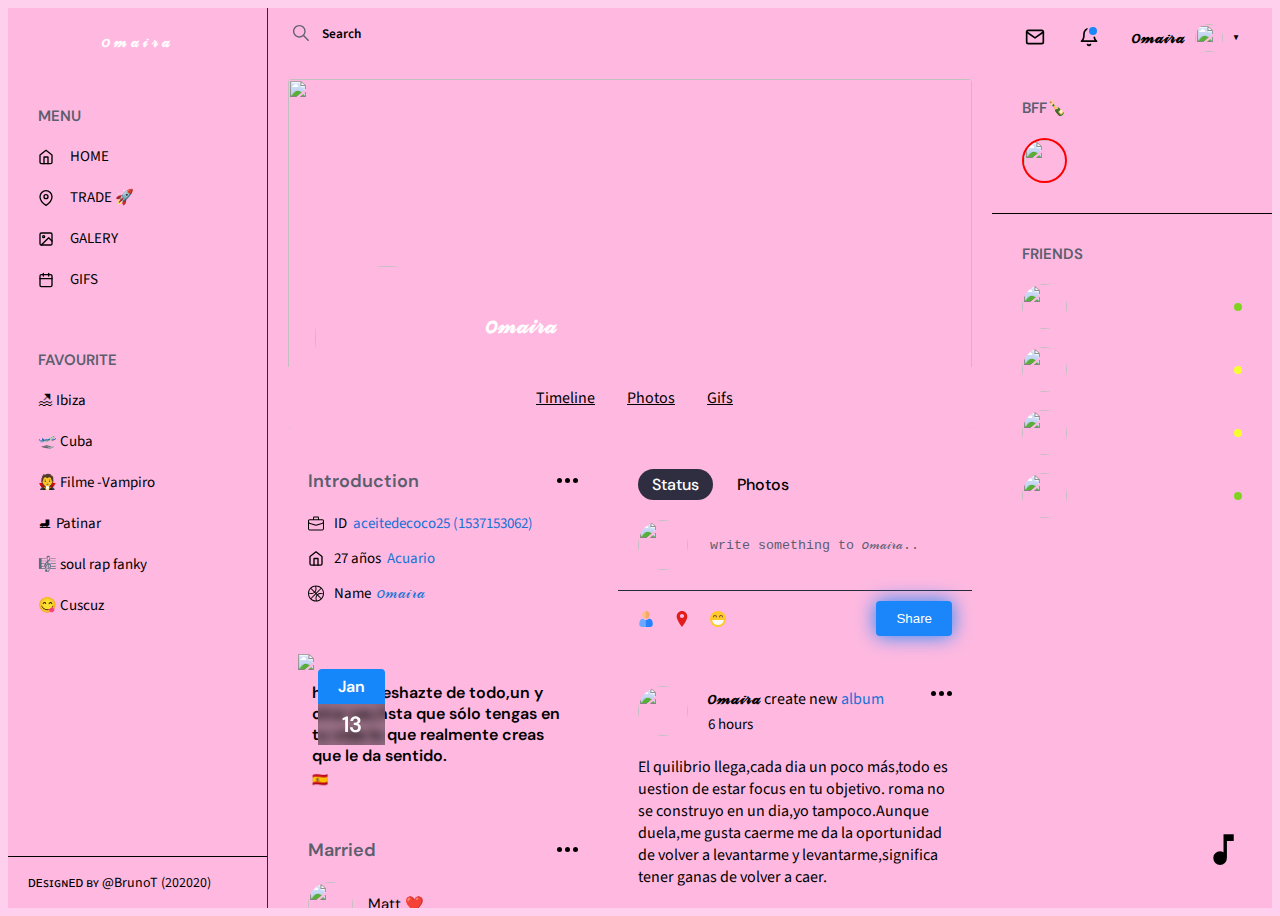
==== index.html @ 25af41de "Add files via upload" ====
<!DOCTYPE html>
<html lang="en" >
<head>
  <meta charset="UTF-8">
  <title>RedeSocial -BrunoXatspace</title>
  <link rel="stylesheet" href="https://cdnjs.cloudflare.com/ajax/libs/normalize/5.0.0/normalize.min.css">
<link rel="stylesheet" href="./style.css">
<link rel="stylesheet" href="./style2.css">


</head>
<body>
<!-- partial:index.partial.html -->
<div class="container" x-data="{ rightSide: false, leftSide: false }">
  <div class="left-side" :class="{'active' : leftSide}">
    <div class="left-side-button" @click="leftSide = !leftSide">
      <svg viewBox="0 0 24 24" stroke="currentColor" stroke-width="2" fill="none" stroke-linecap="round" stroke-linejoin="round"><line x1="3" y1="12" x2="21" y2="12"></line><line x1="3" y1="6" x2="21" y2="6"></line><line x1="3" y1="18" x2="21" y2="18"></line></svg>
      <svg stroke="currentColor" stroke-width="2" fill="none" stroke-linecap="round" stroke-linejoin="round" viewBox="0 0 24 24">
  <path d="M19 12H5M12 19l-7-7 7-7"/>
</svg>
    </div>
    <div class="logo">𝑜𝓂𝒶𝒾𝓇𝒶</div>
    <div class="side-wrapper">
      <div class="side-title">MENU</div>
      <div class="side-menu">
        <a href="index.html">
          <svg xmlns="http://www.w3.org/2000/svg" fill="none" stroke="currentColor" stroke-width="2" stroke-linecap="round" stroke-linejoin="round" viewBox="0 0 24 24">
            <path d="M3 9l9-7 9 7v11a2 2 0 01-2 2H5a2 2 0 01-2-2z" />
            <path d="M9 22V12h6v10" />
          </svg>
          HOME
        </a>
        
        <a href="https://www.xat.com/trade">
          <svg xmlns="http://www.w3.org/2000/svg" fill="none" stroke="currentColor" stroke-width="2" stroke-linecap="round" stroke-linejoin="round" viewBox="0 0 24 24">
            <path d="M21 10c0 7-9 13-9 13s-9-6-9-13a9 9 0 0118 0z" />
            <circle cx="12" cy="10" r="3" /></svg>
          TRADE 🚀
        </a>
        <a href="photos.html">
          <svg xmlns="http://www.w3.org/2000/svg" viewBox="0 0 24 24" fill="none" stroke="currentColor" stroke-width="2" stroke-linecap="round" stroke-linejoin="round">
            <rect x="3" y="3" width="18" height="18" rx="2" ry="2" />
            <circle cx="8.5" cy="8.5" r="1.5" />
            <path d="M21 15l-5-5L5 21" />
          </svg>
          GALERY
        </a>
        <a href="gifs.html">
          <svg xmlns="http://www.w3.org/2000/svg" viewBox="0 0 24 24" fill="none" stroke="currentColor" stroke-width="2" stroke-linecap="round" stroke-linejoin="round">
            <rect x="3" y="4" width="18" height="18" rx="2" ry="2" />
            <path d="M16 2v4M8 2v4M3 10h18" />
          </svg>
          GIFS
        </a>
      </div>
    </div>
    <div class="side-wrapper">
      <div class="side-title">FAVOURITE</div>
      <div class="side-menu">
        
        <a href="#">🏖 Ibiza</a>
        <a href="#">🛫 Cuba</a>
        <a href="#">🧛‍ Filme -Vampiro</a>
        <a href="#">⛸ Patinar</a>
        <a href="#">🎼 soul rap fanky</a>
        <a href="#">😋 Cuscuz</a>

        
      </div>
    </div>
    <a href="xat.com/vto" class="follow-me" target="_blank">
      <span class="follow-text">
        ᴅᴇsɪɢɴᴇᴅ ʙʏ @BrunoT (202020)
     </span>
      <span class="developer">
        <img src="https://u.cubeupload.com/BrunoT/eu3.png?v=4" />
        BrunoT
      </span>
    </a>
  </div>
  <div class="main">
    <div class="search-bar">
      <input type="text" placeholder="Search" />
      <button class="right-side-button" @click="rightSide = !rightSide">
         <svg viewBox="0 0 24 24" width="24" height="24" stroke="currentColor" stroke-width="2" fill="none" stroke-linecap="round" stroke-linejoin="round" class="css-i6dzq1"><path d="M21 15a2 2 0 0 1-2 2H7l-4 4V5a2 2 0 0 1 2-2h14a2 2 0 0 1 2 2z"></path></svg>
      </button>
    </div>
    <div class="main-container">
      <div class="profile">
        <div class="profile-avatar">
          <img src="https://i.imgur.com/GZGqpXM.gif?v=4" alt="" class="profile-img">
          <div class="profile-name">𝑜𝓂𝒶𝒾𝓇𝒶</div>
        </div>
        <img src="https://i.imgur.com/dEIs7OT.png?ixlib=rb-1.2.1&ixid=eyJhcHBfaWQiOjEyMDd9&auto=format&fit=crop&w=2250&q=80" alt="" class="profile-cover">
        <div class="profile-menu">
          <a class="profile-menu-link" href="#"></a>
          <a class="profile-menu-link" href="index.html">Timeline</a>
          <a class="profile-menu-link" href="photos.html">Photos</a>
          <a class="profile-menu-link" href="gifs.html">Gifs</a>
        </div>
      </div>
      <div class="timeline">
        <div class="timeline-left">
          <div class="intro box">
            <div class="intro-title">
              Introduction
              <button class="intro-menu"></button>
            </div>
            <div class="info">
              <div class="info-item">
                <svg xmlns="http://www.w3.org/2000/svg" viewBox="0 0 503.889 503.889" fill="currentColor">
                  <path d="M453.727 114.266H345.151V70.515c0-20.832-16.948-37.779-37.78-37.779H196.517c-20.832 0-37.78 16.947-37.78 37.779v43.751H50.162C22.502 114.266 0 136.769 0 164.428v256.563c0 27.659 22.502 50.161 50.162 50.161h403.565c27.659 0 50.162-22.502 50.162-50.161V164.428c0-27.659-22.503-50.162-50.162-50.162zm-262.99-43.751a5.786 5.786 0 015.78-5.779h110.854a5.786 5.786 0 015.78 5.779v43.751H190.737zM32 164.428c0-10.015 8.147-18.162 18.162-18.162h403.565c10.014 0 18.162 8.147 18.162 18.162v23.681c0 22.212-14.894 42.061-36.22 48.27l-167.345 48.723a58.482 58.482 0 01-32.76 0L68.22 236.378C46.894 230.169 32 210.321 32 188.109zm421.727 274.725H50.162c-10.014 0-18.162-8.147-18.162-18.161V253.258c8.063 6.232 17.254 10.927 27.274 13.845 184.859 53.822 175.358 52.341 192.67 52.341 17.541 0 7.595 1.544 192.67-52.341 10.021-2.918 19.212-7.613 27.274-13.845v167.733c.001 10.014-8.147 18.162-18.161 18.162z" /></svg>
                ID  <a href="#">aceitedecoco25 (1537153062)</a>
              </div>
              <div class="info-item">
                <svg xmlns="http://www.w3.org/2000/svg" fill="none" stroke="currentColor" stroke-width="2" stroke-linecap="round" stroke-linejoin="round" viewBox="0 0 24 24">
                  <path d="M3 9l9-7 9 7v11a2 2 0 01-2 2H5a2 2 0 01-2-2z" />
                  <path d="M9 22V12h6v10" />
                </svg>
                 27 años  <a href="#">Acuario</a>
              </div>
              <div class="info-item">
                <svg viewBox="0 0 512 512" xmlns="http://www.w3.org/2000/svg" fill="currentColor">
                  <path d="M437 75C388.7 26.6 324.4 0 256 0S123.3 26.6 75 75C26.6 123.3 0 187.6 0 256s26.6 132.7 75 181c48.3 48.4 112.6 75 181 75s132.7-26.6 181-75c48.4-48.3 75-112.6 75-181s-26.6-132.7-75-181zM252.4 481.9c-52-.9-103.7-19.5-145.2-55.8L256 277.2l21.7 21.8a165.9 165.9 0 00-35.7 87c-3.5 30.5 0 63.3 10.4 95.9zM299 320.3l105.7 105.8a224.8 224.8 0 01-121.3 54.1C262 419.5 268 360.3 299 320.3zm21.2-21.2c40-31 99.2-37 160-15.6A224.8 224.8 0 01426 404.8zM482 252.4a231.7 231.7 0 00-96-10.4 165.9 165.9 0 00-87 35.7L277.3 256l148.9-148.8c36.3 41.5 55 93.2 55.8 145.2zm-290.2-39.5c-40 31-99.2 37-160 15.6A224.8 224.8 0 0186 107.2zm-84.5-127a224.8 224.8 0 01121.3-54.1C250 92.5 244 151.7 213 191.7zM270 126c3.5-30.5 0-63.3-10.4-95.9 52 .9 103.7 19.5 145.2 55.8L256 234.8 234.3 213a165.9 165.9 0 0035.7-87zM30 259.6a242 242 0 0072.7 11.7c7.8 0 15.6-.5 23.2-1.3a165.9 165.9 0 0087-35.7l21.8 21.7L85.9 404.8a225.3 225.3 0 01-55.8-145.2z" /></svg>
                Name <a href="#">𝑜𝓂𝒶𝒾𝓇𝒶</a>
              </div>
            </div>
          </div>
          <div class="event box">
            <div class="event-wrapper">
              <img src="https://i.imgur.com/fxGvjix.jpeg?ixlib=rb-1.2.1&ixid=eyJhcHBfaWQiOjEyMDd9&auto=format&fit=crop&w=1950&q=80" class="event-img" />
              <div class="event-date">
                <div class="event-month">Jan</div>
                <div class="event-day">13</div>
              </div>
              <div class="event-title">hazte y deshazte de todo,un y otra vez,hsta que sólo tengas en tu vida lo que realmente creas que le da sentido.</div>
              <div class="event-subtitle">🇪🇸</div>
            </div>
          </div>
          <div class="pages box">
            <div class="intro-title">
              Married
              <button class="intro-menu"></button>
            </div>
            <div class="user">
              <img src="https://cdn.awsli.com.br/1000x1000/549/549871/produto/29151938/e7b9a3cb5d.jpg?ixlib=rb-1.2.1&q=80&fm=jpg&crop=entropy&cs=tinysrgb&w=200&fit=max&ixid=eyJhcHBfaWQiOjE3Nzg0f" alt="" class="user-img">
              <div class="username">Matt ❤️</div>
            </div>
            
          </div>
        </div>

        <!-- inicio do centro -->

        <div class="timeline-right">
          <div class="status box">
            <div class="status-menu">
              <a class="status-menu-item active" href="#">Status</a>
              <a class="status-menu-item" href="#">Photos</a>
              
            </div>
            <div class="status-main">
              <img src="https://i.imgur.com/GZGqpXM.gif?v=4" class="status-img">
              <textarea class="status-textarea" placeholder="write something to 𝑜𝓂𝒶𝒾𝓇𝒶.."></textarea>
            </div>
            <div class="status-actions">
              <a href="#" class="status-action">
                <svg viewBox="-42 0 512 512" xmlns="http://www.w3.org/2000/svg">
                  <path d="M333.7 123.3c0 33.9-12.2 63.2-36.2 87.2-24 24-53.3 36.1-87.1 36.1h-.1c-33.9 0-63.2-12.1-87.1-36.1-24-24-36.2-53.3-36.2-87.2 0-33.9 12.2-63.2 36.2-87.2 24-24 53.2-36 87-36.1h.2c33.8 0 63.2 12.2 87.1 36.1 24 24 36.2 53.3 36.2 87.2zm0 0" fill="#ffbb85" />
                  <path d="M427.2 424c0 26.7-8.5 48.3-25.3 64.3-16.5 15.7-38.4 23.7-65 23.7H90.2c-26.6 0-48.5-8-65-23.7C8.5 472.3 0 450.7 0 423.9c0-10.2.3-20.4 1-30.2a302.7 302.7 0 0112.1-64.9c3.3-10.3 7.8-20.5 13.4-30.3 5.8-10.2 12.5-19 20.1-26.3a89 89 0 0129-18.2c11.2-4.4 23.7-6.7 37-6.7 5.2 0 10.3 2.2 20 8.5l21 13.5c6.6 4.3 15.7 8.3 27 11.9a107.7 107.7 0 0033 5.3c11 0 22-1.8 33-5.3 11.2-3.6 20.3-7.6 27-12l21-13.4c9.7-6.3 14.7-8.5 20-8.5 13.3 0 25.7 2.3 37 6.7a89 89 0 0128.9 18.2c7.6 7.3 14.4 16.1 20.2 26.3 5.5 9.8 10 20 13.3 30.3a305.5 305.5 0 0112.1 64.9c.7 9.8 1 20 1 30.2zm0 0" fill="#6aa9ff" />
                  <path d="M210.4 246.6h-.1V0c34 0 63.3 12.2 87.2 36.1 24 24 36.2 53.3 36.2 87.2 0 33.9-12.2 63.2-36.2 87.2-24 24-53.3 36.1-87.1 36.1zm0 0" fill="#f5a86c" />
                  <path d="M427.2 424c0 26.7-8.5 48.3-25.3 64.3-16.5 15.7-38.4 23.7-65 23.7H210.2V286.5h3.3c11 0 22-1.8 33-5.3 11.2-3.6 20.3-7.6 27-12l21-13.4c9.7-6.3 14.7-8.5 20-8.5 13.3 0 25.7 2.3 37 6.7a89 89 0 0128.9 18.2c7.6 7.3 14.4 16.1 20.2 26.3 5.5 9.8 10 20 13.3 30.3a305.5 305.5 0 0112.1 64.9c.7 9.8 1 20 1 30.2zm0 0" fill="#2682ff" />
                </svg>
                People
              </a>
              <a href="#" class="status-action">
                <svg xmlns="http://www.w3.org/2000/svg" viewBox="0 0 512 512">
                  <path d="M87.084 192c-.456-5.272-.688-10.6-.688-16C86.404 78.8 162.34 0 256.004 0s169.6 78.8 169.6 176c0 5.392-.232 10.728-.688 16h.688c0 96.184-169.6 320-169.6 320s-169.6-223.288-169.6-320h.68zm168.92 32c36.392 1.024 66.744-27.608 67.84-64-1.096-36.392-31.448-65.024-67.84-64-36.392-1.024-66.744 27.608-67.84 64 1.096 36.392 31.448 65.024 67.84 64z" fill="#e21b1b" />
                </svg>
                Check in
              </a>
              <a href="#" class="status-action">
                <svg xmlns="http://www.w3.org/2000/svg" viewBox="0 0 512 512">
                  <circle cx="256" cy="256" r="256" fill="#ffca28" />
                  <g fill="#6d4c41">
                    <path d="M399.68 208.32c-8.832 0-16-7.168-16-16 0-17.632-14.336-32-32-32s-32 14.368-32 32c0 8.832-7.168 16-16 16s-16-7.168-16-16c0-35.296 28.704-64 64-64s64 28.704 64 64c0 8.864-7.168 16-16 16zM207.68 208.32c-8.832 0-16-7.168-16-16 0-17.632-14.368-32-32-32s-32 14.368-32 32c0 8.832-7.168 16-16 16s-16-7.168-16-16c0-35.296 28.704-64 64-64s64 28.704 64 64c0 8.864-7.168 16-16 16z" />
                  </g>
                  <path d="M437.696 294.688c-3.04-4-7.744-6.368-12.736-6.368H86.4c-5.024 0-9.728 2.336-12.736 6.336-3.072 4.032-4.032 9.184-2.688 14.016C94.112 390.88 170.08 448.32 255.648 448.32s161.536-57.44 184.672-139.648c1.376-4.832.416-9.984-2.624-13.984z" fill="#fafafa" />
                </svg>
                Mood
              </a>
              <button class="status-share">Share</button>
            </div>
          </div>
          <div class="album box">
            <div class="status-main">
              <img src="https://i.imgur.com/GZGqpXM.gif?v=4" class="status-img" />
              <div class="album-detail">
                <div class="album-title"><strong>𝑜𝓂𝒶𝒾𝓇𝒶</strong> create new <span>album</span></div>
                <div class="album-date">6 hours </div>
              </div>
              <button class="intro-menu"></button>
            </div>
            <div class="album-content">El quilibrio llega,cada dia un poco más,todo es uestion de estar focus en tu objetivo. roma no se construyo en un dia,yo tampoco.Aunque duela,me gusta caerme me da la oportunidad de volver a levantarme y levantarme,significa tener ganas de volver a caer.
              <div class="album-photos">
                <img src="https://i.imgur.com/Mf2JO2k.jpeg?ixlib=rb-1.2.1&ixid=eyJhcHBfaWQiOjEyMDd9&auto=format&fit=crop&w=2378&q=80" alt="" class="album-photo" />
                <div class="album-right">
                  <img src="https://i.imgur.com/dg9cpPD.jpeg?ixlib=rb-1.2.1&ixid=eyJhcHBfaWQiOjEyMDd9&auto=format&fit=crop&w=2250&q=80" alt="" class="album-photo" />
                  <img src="https://i.imgur.com/t92W8kC.jpeg?ixlib=rb-1.2.1&ixid=eyJhcHBfaWQiOjEyMDd9&auto=format&fit=crop&w=1950&q=80" alt="" class="album-photo" />
                </div>
              </div>
            </div>
            <div class="album-actions">
              <a href="#" class="album-action">
                <svg stroke="currentColor" stroke-width="2" fill="none" stroke-linecap="round" stroke-linejoin="round" viewBox="0 0 24 24">
                  <path d="M20.84 4.61a5.5 5.5 0 00-7.78 0L12 5.67l-1.06-1.06a5.5 5.5 0 00-7.78 7.78l1.06 1.06L12 21.23l7.78-7.78 1.06-1.06a5.5 5.5 0 000-7.78z" />
                </svg>
                1287
              </a>
              <a href="#" class="album-action">
                <svg stroke="currentColor" stroke-width="2" fill="none" stroke-linecap="round" stroke-linejoin="round" class="css-i6dzq1" viewBox="0 0 24 24">
                  <path d="M21 15a2 2 0 01-2 2H7l-4 4V5a2 2 0 012-2h14a2 2 0 012 2z" />
                </svg>
                429
              </a>
              <a href="#" class="album-action">
                <svg stroke="currentColor" stroke-width="2" fill="none" stroke-linecap="round" stroke-linejoin="round" class="css-i6dzq1" viewBox="0 0 24 24">
                  <path d="M17 1l4 4-4 4" />
                  <path d="M3 11V9a4 4 0 014-4h14M7 23l-4-4 4-4" />
                  <path d="M21 13v2a4 4 0 01-4 4H3" />
                </svg>
                601
              </a>
            </div>
          </div>
        </div>
      </div>
    </div>
  </div>

  <!-- fim do centro -->

  <div class="right-side" :class="{ 'active': rightSide }">
    <div class="account">
      <button class="account-button">
        <svg stroke="currentColor" stroke-width="2" fill="none" stroke-linecap="round" stroke-linejoin="round" class="css-i6dzq1" viewBox="0 0 24 24">
          <path d="M4 4h16c1.1 0 2 .9 2 2v12c0 1.1-.9 2-2 2H4c-1.1 0-2-.9-2-2V6c0-1.1.9-2 2-2z" />
          <path d="M22 6l-10 7L2 6" />
        </svg>
      </button>
      <button class="account-button">
        <svg stroke="currentColor" stroke-width="2" fill="none" stroke-linecap="round" stroke-linejoin="round" class="css-i6dzq1" viewBox="0 0 24 24">
          <path d="M18 8A6 6 0 006 8c0 7-3 9-3 9h18s-3-2-3-9M13.73 21a2 2 0 01-3.46 0" />
        </svg>
      </button>
      <span class="account-user">𝑜𝓂𝒶𝒾𝓇𝒶
        <img src="https://i.imgur.com/GZGqpXM.gif?v=4" alt="" class="account-profile" alt="">
        <span>▼</span>
      </span>
    </div>
    <div class="side-wrapper stories">
      <div class="side-title">BFF🍾</div>
      <div class="user">
        <img src="https://i.imgur.com/GrXyA9T.png?v=4" alt="" class="user-img">
        <div class="username">
          
        </div>
      </div>
      
    </div>
    <div class="side-wrapper contacts">
      <div class="side-title">FRIENDS</div>
      <div class="user">
        <img src="https://i.imgur.com/GrXyA9T.png" class="user-img">
        <div class="username">
          <div class="user-status"></div>
        </div>
      </div>
      <div class="user">
        <img src="https://i.imgur.com/GrXyA9T.png?ixlib=rb-0.3.5&q=80&fm=jpg&crop=entropy&cs=tinysrgb&w=200&fit=max&s=046c29138c1335ef8edee7daf521ba50" class="user-img">
        <div class="username">
          <div class="user-status offline"></div>
        </div>
      </div>
      <div class="user">
        <img src="https://i.imgur.com/GrXyA9T.png?ixlib=rb-1.2.1&auto=format&fit=crop&w=958&q=80" class="user-img">
        <div class="username">
          <div class="user-status offline"></div>
        </div>
      </div>
      <div class="user">
        <img src="https://i.imgur.com/GrXyA9T.png?h=350&auto=compress&cs=tinysrgb" class="user-img">
        <div class="username">
          <div class="user-status"></div>
        </div>
      </div>
      
    </div>
    
    
  <div class="overlay" @click="rightSide = false; leftSide = false" :class="{ 'active': rightSide || leftSide }"></div>
</div>


  <script src='https://cdn.jsdelivr.net/gh/alpinejs/alpine@v1.9.4/dist/alpine.js'></script>

  
  <div class="col-content right">
      <div class="">
        <div class="#">
        </div>
        <div class="#">
        </div>
      </div>
    </div>
    <button class="toggle-play">
      <i id="sound" class="material-icons" style="font-size:41px">music_note</i>
    </button>
    <script src="https://code.jquery.com/jquery-3.0.0.min.js"></script>
    <script src="https://cdnjs.cloudflare.com/ajax/libs/jquery-easing/1.3/jquery.easing.min.js"></script>
    <script src="https://cdnjs.cloudflare.com/ajax/libs/slick-carousel/1.6.0/slick.min.js"></script>
    <script src="musica1.js"></script>
    <link rel="stylesheet" href="https://fonts.googleapis.com/icon?family=Material+Icons">

    <!-- fim do player -->

    <!-- efeito -->

</body>
</html>
---- style.css ----
@import url("https://fonts.googleapis.com/css?family=DM+Sans:400,500,700|Source+Sans+Pro:300,400,600,700&display=swap");
* {
  outline: none;
  box-sizing: border-box;
}

html {
  box-sizing: border-box;
  -webkit-font-smoothing: antialiased;
}

body {
  font-family: "Source Sans Pro", sans-serif;
  background-color: #ffd0ed;
  color: #000000;
}

.container {
  background-color: #ffb9e0;
  display: flex;
  max-width: 1600px;
  height: 100vh;
  overflow: hidden;
  margin: 0 auto;
}

.left-side {
  width: 260px;
  border-right: 1px solid #272a3a;
  display: flex;
  flex-direction: column;
  transition: 0.3s;
  background-color: #ffb9e0;
  overflow: auto;
  flex-shrink: 0;
}
@media screen and (max-width: 930px) {
  .left-side.active {
    z-index: 4;
  }
  .left-side.active > *:not(.logo) {
    opacity: 1;
    transition: 0.3s 0.2s;
  }
  .left-side.active .left-side-button svg:first-child {
    opacity: 0;
  }
  .left-side.active .left-side-button svg:last-child {
    transform: translate(-50%, -50%);
    opacity: 1;
  }
  .left-side:not(.active) {
    width: 56px;
    overflow: hidden;
  }
  .left-side:not(.active) > *:not(.logo):not(.left-side-button) {
    opacity: 0;
  }
  .left-side:not(.active) .logo {
    writing-mode: vertical-lr;
    transform: rotate(180deg);
    transform-origin: bottom;
    display: flex;
    align-items: center;
    margin-top: -10px;
  }
}

.right-side {
  width: 280px;
  flex-shrink: 0;
  margin-left: auto;
  overflow: auto;
  background-color: #ffb9e0;
  display: flex;
  flex-direction: column;
}
@media screen and (max-width: 1210px) {
  .right-side {
    position: fixed;
    right: 0;
    top: 0;
    transition: 0.3s;
    height: 100%;
    transform: translateX(280px);
    z-index: 4;
  }
  .right-side.active {
    transform: translatex(0);
  }
}

.main {
  flex-grow: 1;
  display: flex;
  flex-direction: column;
  background-color: #181d2f;
}

.logo {
  font-family: "DM Sans", sans-serif;
  font-size: 15px;
  color: #fff;
  font-weight: 600;
  text-align: center;
  height: 68px;
  line-height: 68px;
  letter-spacing: 4px;
  position: sticky;
  top: 0;
  background: linear-gradient(to bottom, #ffb9e0 0%, #ffb9e0 76%, rgba(21, 23, 40, 0) 100%);
}

.side-title {
  font-family: "DM Sans", sans-serif;
  color: #5c5e6e;
  font-size: 15px;
  font-weight: 600;
  margin-bottom: 20px;
}

.side-wrapper {
  padding: 30px;
}

.side-menu {
  display: flex;
  flex-direction: column;
  font-size: 15px;
  white-space: nowrap;
}
.side-menu svg {
  margin-right: 16px;
  width: 16px;
}
.side-menu a {
  text-decoration: none;
  color: #000000;
  display: flex;
  align-items: center;
}
.side-menu a:hover {
  color: #fff;
}
.side-menu a:not(:last-child) {
  margin-bottom: 20px;
}

.follow-me {
  text-decoration: none;
  font-size: 14px;
  display: flex;
  align-items: center;
  margin-top: auto;
  overflow: hidden;
  color: #000000;
  padding: 0 20px;
  height: 52px;
  flex-shrink: 0;
  border-top: 1px solid #000000;
  position: relative;
}
.follow-me svg {
  width: 16px;
  height: 16px;
  margin-right: 8px;
}

.follow-text {
  display: flex;
  align-items: center;
  transition: 0.3s;
}

.follow-me:hover .follow-text {
  transform: translateY(100%);
}
.follow-me:hover .developer {
  top: 0;
}

.developer {
  position: absolute;
  color: #fff;
  left: 0;
  top: -100%;
  display: flex;
  transition: 0.3s;
  padding: 0 20px;
  align-items: center;
  background-color: #272a3a;
  width: 100%;
  height: 100%;
}

.developer img {
  border-radius: 50%;
  width: 26px;
  height: 26px;
  object-fit: cover;
  margin-right: 10px;
}

.search-bar {
  height: 60px;
  background-color: #ffb9e0;
  z-index: 3;
  position: relative;
}
.search-bar input {
  height: 100%;
  width: 100%;
  display: block;
  background-color: transparent;
  border: none;
  padding: 0 54px;
  background-image: url("data:image/svg+xml;charset=UTF-8,%3csvg xmlns='http://www.w3.org/2000/svg' width='512' height='512'%3e%3cpath d='M508.9 478.7L360 330a201.6 201.6 0 0045.2-127.3C405.3 90.9 314.4 0 202.7 0S0 91 0 202.7s91 202.6 202.7 202.6c48.2 0 92.4-17 127.3-45.2L478.7 509c4.2 4.1 11 4.1 15 0l15.2-15.1c4.1-4.2 4.1-11 0-15zm-306.2-116c-88.3 0-160-71.8-160-160s71.7-160 160-160 160 71.7 160 160-71.8 160-160 160z' data-original='%23000000' class='active-path' data-old_color='%23000000' fill='%235C5D71'/%3e%3c/svg%3e");
  background-repeat: no-repeat;
  background-size: 16px;
  background-position: 25px 50%;
  color: #fff;
  font-family: "Source Sans Pro", sans-serif;
  font-weight: 600;
}
.search-bar input::placeholder {
  color: #000000;
}

.main-container {
  padding: 20px;
  flex-grow: 1;
  overflow: auto;
  background-color: #ffb9e0;
}

.profile {
  position: relative;
  height: 40vh;
  min-height: 250px;
  max-height: 350px;
  z-index: 1;
}
.profile-cover {
  position: absolute;
  top: 0;
  left: 0;
  width: 100%;
  height: 100%;
  object-fit: cover;
  object-position: center;
  border-radius: 4px;
}
.profile:before {
  content: "";
  width: 100%;
  height: 100%;
  position: absolute;
  z-index: -1;
  left: 0;
  top: 0;
  background-image: url("?ixlib=rb-1.2.1&ixid=eyJhcHBfaWQiOjEyMDd9&auto=format&fit=crop&w=2250&q=80");
  background-repeat: no-repeat;
  background-size: cover;
  background-position: center;
  filter: blur(50px);
  opacity: 0.7;
}

.profile-menu {
  position: absolute;
  bottom: 0;
  padding-left: 200px;
  background: #ffb9e0;
  width: 100%;
  display: flex;
  border-radius: 0 0 4px 4px;
}

.profile-menu-link {
  padding: 20px 16px;
  color: #000000;
  transition: 0.3s;
  cursor: pointer;
}
.profile-menu-link.active, .profile-menu-link:hover {
  color: #fff;
  background-color: #000000;
  border-bottom: 3px solid #1488fa;
}

.profile-avatar {
  position: absolute;
  align-items: center;
  display: flex;
  z-index: 1;
  bottom: 16px;
  left: 24px;
}

.profile-img {
  width: 150px;
  height: 150px;
  border-radius: 50%;
  object-fit: cover;
  border: 3px solid #ffb9e0;
}

.profile-name {
  margin-left: 24px;
  margin-bottom: 24px;
  font-size: 22px;
  color: #fff;
  font-weight: 600;
  font-family: "DM Sans", sans-serif;
}

.timeline {
  display: flex;
  padding-top: 20px;
  position: relative;
  z-index: 2;
}
.timeline-left {
  width: 310px;
  flex-shrink: 0;
}
.timeline-right {
  flex-grow: 1;
  padding-left: 20px;
}
@media screen and (max-width: 768px) {
  .timeline {
    flex-wrap: wrap;
    flex-direction: column-reverse;
  }
  .timeline-right {
    padding-left: 0;
    margin-bottom: 20px;
  }
  .timeline-left {
    width: 100%;
  }
}

.box {
  background-color: #ffb9e0;
  border-radius: 4px;
}

.intro {
  padding: 20px;
}
.intro-title {
  font-family: "DM Sans", sans-serif;
  color: #5c5e6e;
  font-weight: 600;
  font-size: 18px;
  display: flex;
  align-items: center;
  margin-bottom: 20px;
}
.intro-menu {
  background-color: #000000;
  box-shadow: -8px 0 0 0 #000000, 8px 0 0 0 #000000;
  width: 5px;
  height: 5px;
  border: 0;
  padding: 0;
  border-radius: 50%;
  margin-left: auto;
  margin-right: 8px;
}

.info {
  font-size: 15px;
}
.info-item {
  display: flex;
  color: #000000;
}
.info-item + .info-item {
  margin-top: 14px;
}
.info-item a {
  margin-left: 6px;
  color: #1771d6;
  text-decoration: none;
}
.info-item svg {
  width: 16px;
  margin-right: 10px;
}

.event {
  position: relative;
  margin-top: 20px;
  padding: 10px;
}

.event-wrapper {
  position: relative;
}

.event-img {
  max-width: 100%;
  display: block;
  padding-bottom: 12px;
}

.event-date {
  position: absolute;
  left: 20px;
  top: 15px;
}

.event-month {
  background-color: #1687fa;
  padding: 7px 20px;
  font-weight: 600;
  font-family: "DM Sans", sans-serif;
  color: #fff;
  text-align: center;
  border-radius: 4px 4px 0 0;
}

.event-day {
  width: 100%;
  backdrop-filter: blur(4px);
  color: #fff;
  font-size: 22px;
  font-weight: 600;
  font-family: "DM Sans", sans-serif;
  background-color: rgba(0, 0, 0, 0.4);
  padding: 6px 0;
  text-align: center;
}

.event-title {
  color: #000000;
  margin-bottom: 5px;
  font-family: "DM Sans", sans-serif;
  font-weight: 600;
  padding: 0 14px;
}

.event-subtitle {
  color: #000000;
  font-family: "DM Sans", sans-serif;
  font-size: 13px;
  font-weight: 500;
  padding: 0 14px;
}

.pages {
  margin-top: 20px;
  padding: 20px;
}

.user {
  display: flex;
  align-items: center;
  cursor: pointer;
}

.user + .user {
  margin-top: 18px;
}

.user-img {
  border-radius: 50%;
  width: 45px;
  height: 45px;
  margin-right: 15px;
  object-fit: cover;
  object-position: center;
}

.username {
  font-size: 15px;
  font-family: "DM Sans", sans-serif;
}

.status-menu {
  padding: 20px;
  display: flex;
  align-items: center;
}
.status-menu-item {
  text-decoration: none;
  color: #000000;
  padding: 10px 14px;
  line-height: 0.7;
  font-family: "DM Sans", sans-serif;
  font-weight: 500;
  border-radius: 20px;
}
.status-menu-item.active, .status-menu-item:hover {
  background-color: #2e2e40;
  color: #fff;
}
.status-menu-item + .status-menu-item {
  margin-left: 10px;
}
@media screen and (max-width: 500px) {
  .status-menu {
    font-size: 14px;
  }
  .status-menu-item + .status-menu-item {
    margin-left: 0;
  }
}

.status-img {
  width: 50px;
  height: 50px;
  object-fit: cover;
  border-radius: 50%;
  margin-right: 20px;
}

.status-main {
  padding: 0 20px;
  display: flex;
  align-items: center;
  border-bottom: 1px solid #272a3a;
  padding-bottom: 20px;
  flex-wrap: wrap;
}

.status-textarea {
  flex-grow: 1;
  background-color: transparent;
  border: none;
  resize: none;
  margin-top: 15px;
  color: #fff;
  max-width: calc(100% - 70px);
}
.status-textarea::placeholder {
  color: #5c5d71;
}

.status-actions {
  display: flex;
  padding: 10px 20px;
}

.status-action {
  text-decoration: none;
  color: #000000;
  margin-right: 20px;
  display: flex;
  align-items: center;
}
.status-action svg {
  width: 16px;
  flex-shrink: 0;
  margin-right: 8px;
}
@media screen and (max-width: 1320px) {
  .status-action {
    width: 16px;
    overflow: hidden;
    color: transparent;
    white-space: nowrap;
  }
}

.status-share {
  background-color: #1b86f9;
  border: none;
  color: #fff;
  border-radius: 4px;
  padding: 10px 20px;
  margin-left: auto;
  box-shadow: 0 0 20px #1b86f9;
  cursor: pointer;
}

.album {
  padding-top: 20px;
  margin-top: 20px;
}
.album .status-main {
  border: none;
  display: flex;
}
.album .intro-menu {
  margin-bottom: auto;
  margin-top: 5px;
}

.album-detail {
  width: calc(100% - 110px);
}

.album-title span {
  color: #1771d6;
  cursor: pointer;
}

.album-date {
  font-size: 15px;
  color: #000000;
  margin-top: 4px;
}

.album-content {
  padding: 0 20px 20px;
}

.album-photo {
  width: 100%;
  object-fit: cover;
  object-position: center;
  border-radius: 4px;
  margin-top: 10px;
}

.album-photos {
  display: flex;
  margin-top: 20px;
  max-height: 100vh;
}

.album-photos > .album-photo {
  width: 50%;
}

.album-right {
  width: 50%;
  margin-left: 10px;
  line-height: 0;
  display: flex;
  flex-direction: column;
}
.album-right .album-photo {
  height: calc(50% - 10px);
}

.album-actions {
  padding: 0 20px 20px;
}

.album-action {
  margin-right: 20px;
  text-decoration: none;
  color: #000000;
  display: inline-flex;
  align-items: center;
  font-weight: 600;
}
.album-action:hover {
  color: #fff;
}
.album-action svg {
  width: 16px;
  margin-right: 6px;
}

.account-button {
  border: 0;
  background: 0;
  color: #000000;
  padding: 0;
  cursor: pointer;
  position: relative;
}

.account-button svg {
  width: 20px;
}

.account-button:not(.right-side-button) + .account-button:before {
  position: absolute;
  right: 0px;
  top: -2px;
  background-color: #1b86f8;
  width: 8px;
  height: 8px;
  border-radius: 50%;
  content: "";
  border: 2px solid #ffb9e0;
}

.account-profile {
  width: 28px;
  height: 28px;
  border-radius: 50%;
  margin: 0 10px;
}

.account-user {
  display: inline-flex;
  align-items: center;
  color: #000000;
  font-weight: 600;
}
.account-user span {
  font-size: 10px;
  font-weight: normal;
}

.account {
  height: 60px;
  display: flex;
  justify-content: space-evenly;
  align-items: center;
  position: sticky;
  top: 0;
  background-color: #ffb9e0;
  z-index: 3;
  flex-shrink: 0;
}

.stories {
  border-bottom: 1px solid #000000;
}

.stories .user-img {
  border: 2px solid #ff0000;
}

.stories .album-date {
  font-family: "Source Sans Pro", sans-serif;
}

.user-status {
  background-color: #7fd222;
  width: 8px;
  height: 8px;
  border-radius: 50%;
  margin-left: auto;
}
.user-status.offline {
  background-color: #F7FE2E;
}
.user-status.idle {
  background-color: #dd1c20;
}

.contacts .username {
  display: flex;
  flex: 1;
  align-items: center;
}

.right-search svg {
  width: 16px;
  height: 16px;
}

.right-search {
  padding-right: 10px;
  display: flex;
  align-items: center;
  border-top: 1px solid #000000;
  position: sticky;
  bottom: 0;
  margin-top: auto;
}

.right-search input {
  padding-right: 10px;
}

.search-bar-svgs {
  color: #000000;
  display: flex;
}

.search-bar-svgs svg {
  margin-right: 16px;
}

.overlay {
  width: 100%;
  height: 100%;
  position: fixed;
  top: 0;
  left: 0;
  background-color: rgba(36, 39, 59, 0.8);
  opacity: 0;
  visibility: hidden;
  pointer-events: none;
  transition: 0.3s;
}
@media screen and (max-width: 1210px) {
  .overlay.active {
    z-index: 3;
    opacity: 1;
    visibility: visible;
    pointer-events: all;
  }
}

.right-side-button {
  position: absolute;
  right: 0;
  top: 0;
  height: 100%;
  border: 0;
  width: 52px;
  background-color: #1e2031;
  border-left: 1px solid #272a3a;
  color: #fff;
  display: none;
  cursor: pointer;
}
.right-side-button:before {
  content: "";
  width: 10px;
  height: 10px;
  border-radius: 50%;
  position: absolute;
  background-color: #1b86f8;
  border: 2px solid #1e2031;
  top: 13px;
  right: 12px;
}
.right-side-button svg {
  width: 22px;
}
@media screen and (max-width: 1210px) {
  .right-side-button {
    display: block;
  }
}

.left-side-button {
  display: none;
}
@media screen and (max-width: 930px) {
  .left-side-button {
    display: flex;
    flex-shrink: 0;
    align-items: center;
    justify-content: center;
    position: relative;
    cursor: pointer;
    height: 60px;
    background-color: rgba(39, 42, 58, 0.5);
    border: 0;
    padding: 0;
    line-height: 0;
    color: #fff;
    border-bottom: 1px solid #272a3a;
  }
  .left-side-button svg {
    transition: 0.2s;
    width: 24px;
  }
  .left-side-button svg:last-child {
    position: absolute;
    left: 50%;
    transform: translate(100%, -50%);
    top: 50%;
    opacity: 0;
  }
}

@media screen and (max-width: 700px) {
  .profile-avatar {
    top: -25px;
    left: 50%;
    transform: translatex(-50%);
    align-items: center;
    flex-direction: column;
    justify-content: center;
  }

  .profile-img {
    height: 100px;
    width: 100px;
  }

  .profile-name {
    margin: 5px 0;
  }

  .profile-menu {
    padding-left: 0;
    width: 100%;
    overflow: auto;
    justify-content: center;
  }

  .profile-menu-link {
    padding: 16px;
    font-size: 15px;
  }
}
@media screen and (max-width: 480px) {
  .profile-menu-link:nth-last-child(1),
.profile-menu-link:nth-last-child(2) {
    display: none;
  }
}
::-webkit-scrollbar {
  width: 10px;
  border-radius: 10px;
}

/* Track */
::-webkit-scrollbar-track {
  background: rgba(255, 255, 255, 0.01);
}

/* Handle */
::-webkit-scrollbar-thumb {
  background: rgba(255, 255, 255, 0.11);
  border-radius: 10px;
}

/* Handle on hover */
::-webkit-scrollbar-thumb:hover {
  background: rgba(255, 255, 255, 0.1);
}
---- style2.css ----
.toggle-play,
.toggle-play i {
  width: 0;
  height: 0;
  border-top: 20px solid transparent;
  border-bottom: 20px solid transparent;
  border-right: 30px solid var(--border);
  display: flex;
  align-items: center;
  justify-content: center;
  transform: rotate(180deg);
}

.toggle-play {
  position: fixed;
  bottom: 50px;
  right: 50px;
  z-index: 12000;
  border: none;
  outline: none;
  background: none;
  color: var(--light);
  box-shadow: none;
  transition: .2s;

}

.toggle-play:hover {
  color: var(--shadow);
  border-right: 30px solid var(--shadow);
  cursor: pointer;
}

.toggle-play i {
  font-size: 24px;
  color: #000000;
}

.fa {
  font-size: 24px;
}

#sound:before {
  content: "";
}
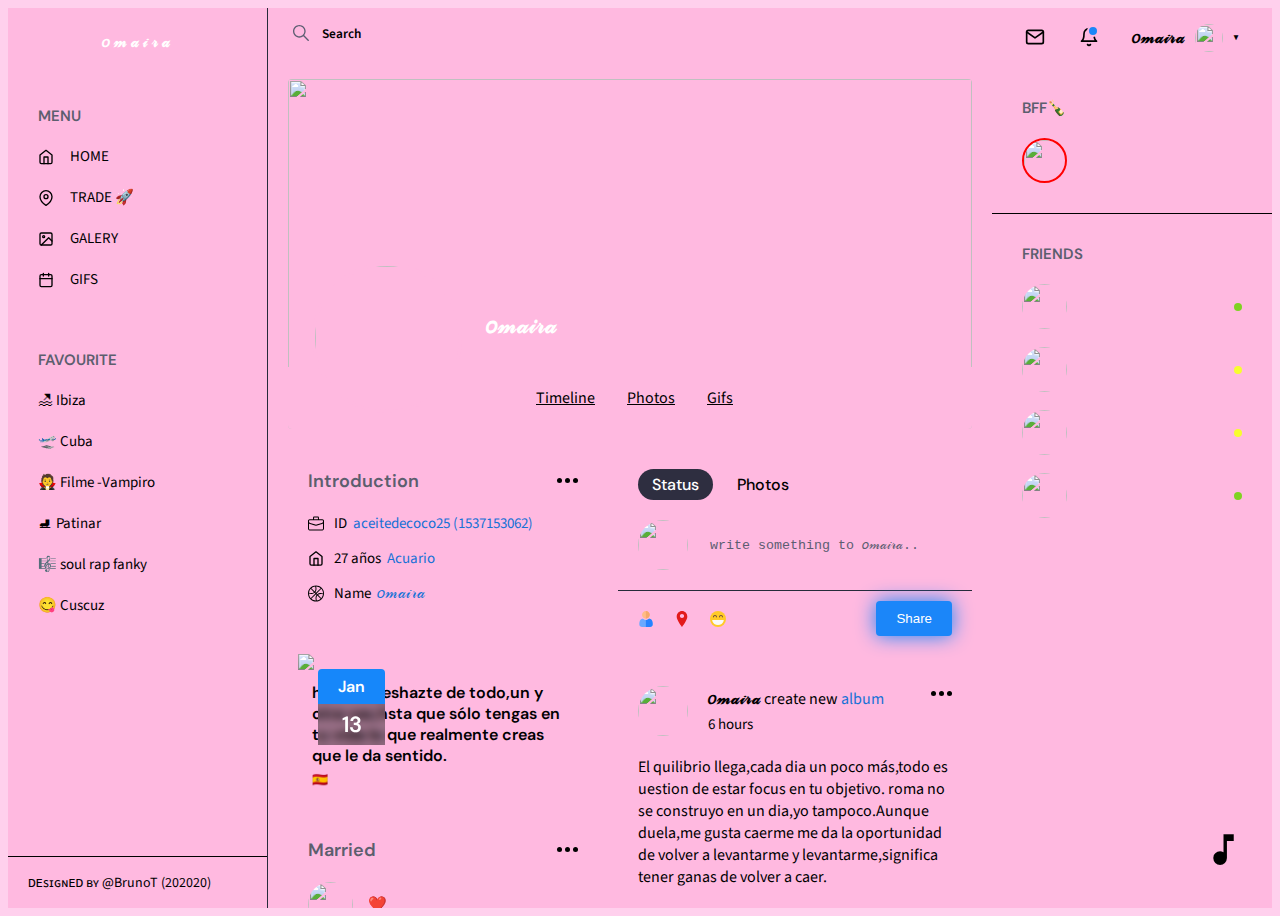
==== commit bc6301a3: "Update index.html" ====
--- a/index.html
+++ b/index.html
@@ -143,8 +143,8 @@
               <button class="intro-menu"></button>
             </div>
             <div class="user">
-              <img src="https://cdn.awsli.com.br/1000x1000/549/549871/produto/29151938/e7b9a3cb5d.jpg?ixlib=rb-1.2.1&q=80&fm=jpg&crop=entropy&cs=tinysrgb&w=200&fit=max&ixid=eyJhcHBfaWQiOjE3Nzg0f" alt="" class="user-img">
-              <div class="username">Matt ❤️</div>
+              <img src="https://xatimg.com/image/JJhS08EjIbEo.jpg?ixlib=rb-1.2.1&q=80&fm=jpg&crop=entropy&cs=tinysrgb&w=200&fit=max&ixid=eyJhcHBfaWQiOjE3Nzg0f" alt="" class="user-img">
+              <div class="username">❤️</div>
             </div>
             
           </div>
